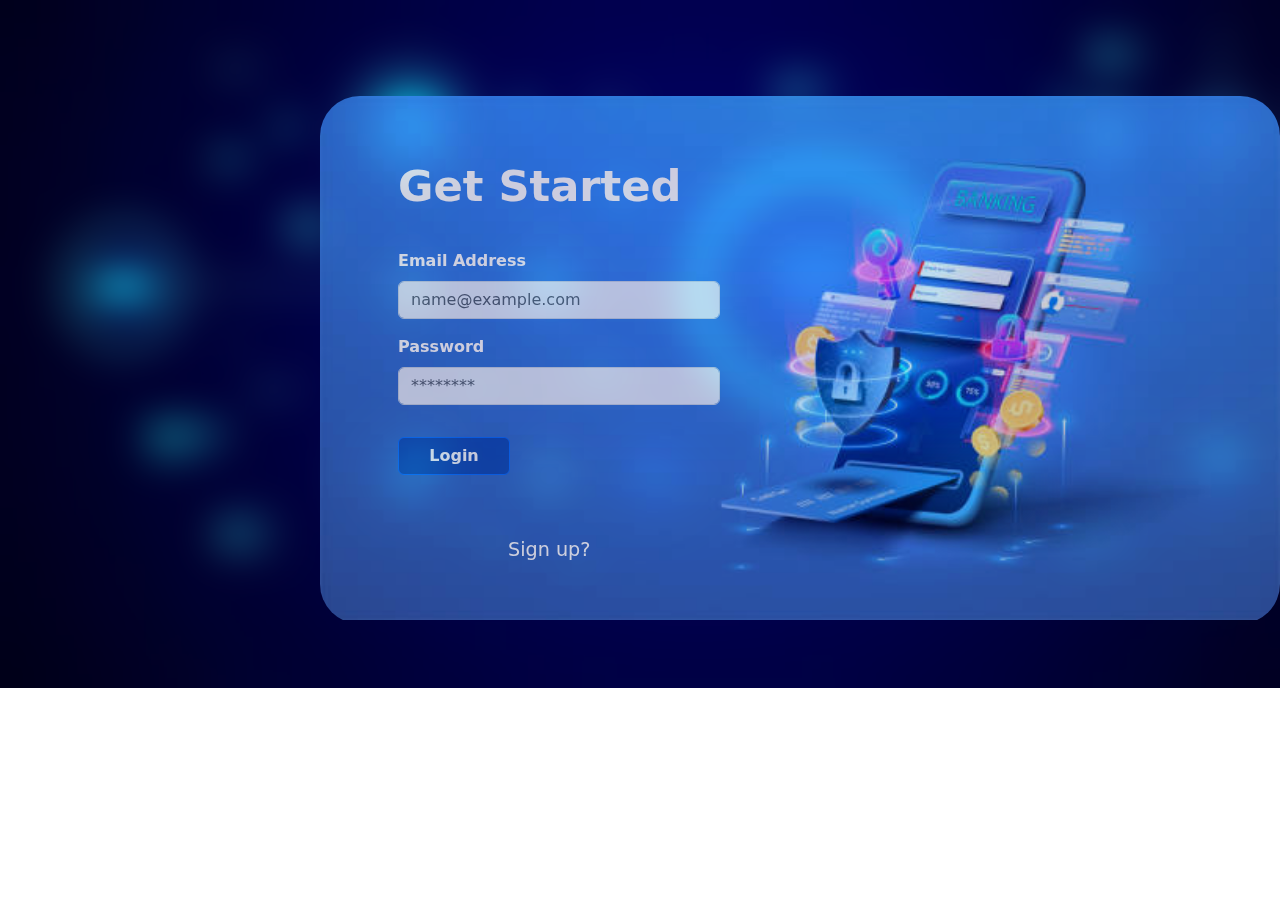
==== index.html @ 0e575940 "login page done" ====
<!DOCTYPE html>
<html>

    <head>      

        <title>Form Validation</title>

        <link rel="stylesheet" href="styles.css">

        <link href="https://cdn.jsdelivr.net/npm/bootstrap@5.3.3/dist/css/bootstrap.min.css" 
        rel="stylesheet" 
        integrity="sha384-QWTKZyjpPEjISv5WaRU9OFeRpok6YctnYmDr5pNlyT2bRjXh0JMhjY6hW+ALEwIH" 
        crossorigin="anonymous">

        <script src="logic.js" async defer></script>

    </head>

    <body>

        <div class="layout" style="display: block;">

            <div class="get-started">

                <form>

                <div class="heading">
                    Get Started
                </div>

                <div class="mb-3">
                    <label for="exampleFormControlInput1" class="form-label">Email Address</label>
                    <input type="email" class="form-control" id="loginemail" placeholder="name@example.com" required>
                </div>
                
                <div class="mb-3">
                    <label for="exampleFormControlInput1" class="form-label">Password</label>
                    <input type="password" class="form-control" id="loginpass" pattern="[0-9]{10}" title="Enter 10 digits" placeholder="********" required>
                </div>

                <div class="mb-3">
                    <button type="submit" onclick="" class="btn btn-outline-primary subbtn" style="color: rgba(252, 252, 252, 0.973); font-weight: 600; background-color: rgba(1, 60, 170, 0.651);">Login</button>
                </div>

                </form>

                <div class="heading1">
                    <a href="#" class="heading1-font1">Sign up?</a>
                </div>
                
            </div>

        </div>
        
    </body>

</html>
---- styles.css ----
body{
    background-image: url('pictures/bg-pic.jpg');
    background-repeat: no-repeat;
    background-size: cover;
    margin: 0;
    padding: 0;
    backdrop-filter: blur(20px);
    display: flex;
}

.layout{
    background-image: url('pictures/layout-pic.jpg');
    background-repeat: no-repeat;
    background-size: contain;
    width: 60em;
    height: 33em;
    filter: opacity(0.8);
    margin-top: 6em;
    margin-left: 20em;
    margin-bottom: 4em;
    border-radius: 40px;
}

.get-started{
    width: 23em;
    height: 20em;
    color: white;
    border-radius: 40px;
    margin-top: 3em;
    margin-left: 3em;
}

.heading{
    padding-top: 10px;
    padding-left: 30px;
    padding-bottom: 30px;
    font-size: 2.7em;
    font-weight: 600;
}

.heading1{
    padding-top: 45px;
    padding-left: 140px;
    padding-bottom: 30px;
    font-size: 1.2em;
    font-weight: 500;
}

.heading1-font1{
    color: white;
    text-decoration: none;
}

.mb-3{
    width: 22em;    
    padding-left: 30px;
    font-weight: 600;
}

.form-control{
    opacity: 0.85;
}

.subbtn{
    margin-top: 1em;
    width: 7em;
}
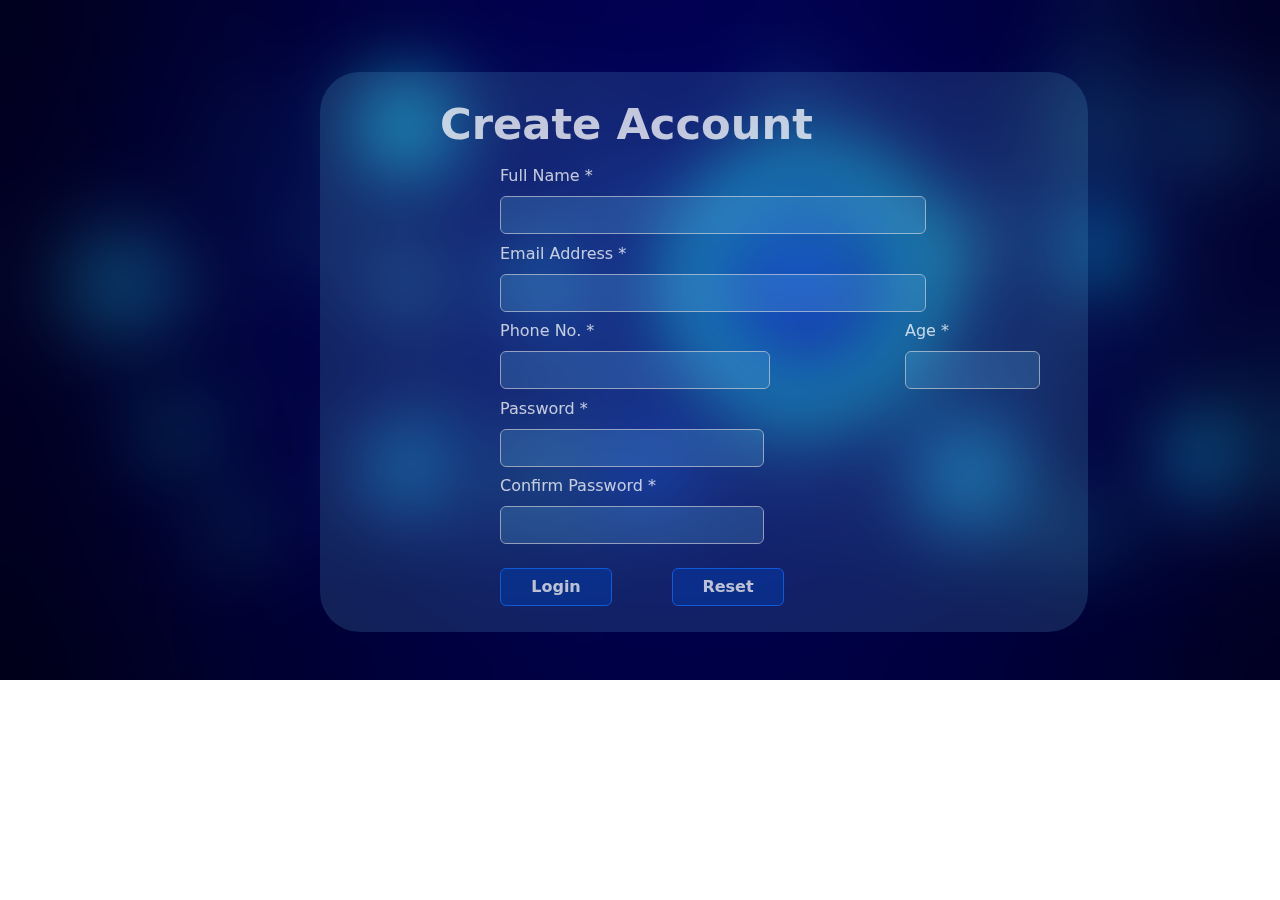
==== commit d98e8f87: "logic and comments added" ====
--- a/index.html
+++ b/index.html
@@ -1,3 +1,7 @@
+<!-- Hello, my name is Hunny Mane and this is my Major project about Form validation using various function 
+about name length,  wheather password is strong or not, phone number digits should be 10 and showing these 
+error to the user using alert box. -->
+
 <!DOCTYPE html>
 <html>
 
@@ -5,51 +9,91 @@
 
         <title>Form Validation</title>
 
+        <!-- CSS file link -->
         <link rel="stylesheet" href="styles.css">
 
+        <!-- Bootstrap link -->
         <link href="https://cdn.jsdelivr.net/npm/bootstrap@5.3.3/dist/css/bootstrap.min.css" 
         rel="stylesheet" 
         integrity="sha384-QWTKZyjpPEjISv5WaRU9OFeRpok6YctnYmDr5pNlyT2bRjXh0JMhjY6hW+ALEwIH" 
         crossorigin="anonymous">
 
+        <!-- Javascript file link -->
         <script src="logic.js" async defer></script>
 
     </head>
 
     <body>
 
-        <div class="layout" style="display: block;">
+        <!-- containor for whole layout -->
+        <div class="signup">
 
-            <div class="get-started">
+            <!-- heading -->
+            <div class="heading2">
+                Create Account
+            </div>
 
-                <form>
+            <!-- after clicking login button take you to login page. -->
+            <form action="login.html"> 
 
-                <div class="heading">
-                    Get Started
+                <!-- input for full name  -->
+                <div class="col-md-9 f1">
+                    <label for="sufname" class="form-label">Full Name *</label>
+                    <input type="text" class="form-control fname" id="sufname" required>
                 </div>
 
-                <div class="mb-3">
-                    <label for="exampleFormControlInput1" class="form-label">Email Address</label>
-                    <input type="email" class="form-control" id="loginemail" placeholder="name@example.com" required>
-                </div>
-                
-                <div class="mb-3">
-                    <label for="exampleFormControlInput1" class="form-label">Password</label>
-                    <input type="password" class="form-control" id="loginpass" pattern="[0-9]{10}" title="Enter 10 digits" placeholder="********" required>
+                <!-- input for email address -->
+                <div class="col-md-9 f1">
+                    <label for="suemail" class="form-label">Email Address *</label>
+                    <input type="email" class="form-control semail" id="suemail" required>
                 </div>
 
-                <div class="mb-3">
-                    <button type="submit" onclick="" class="btn btn-outline-primary subbtn" style="color: rgba(252, 252, 252, 0.973); font-weight: 600; background-color: rgba(1, 60, 170, 0.651);">Login</button>
+                <div class="div1 f1">
+
+                    <!-- input for phone number  -->
+                    <div class="col-md-6">
+                        <label for="sunum" class="form-label">Phone No. *</label>
+                        <input type="tel" class="form-control phno" title="Enter Phone Number" id="sunum" required>
+                    </div>
+                    
+                    <!-- input for age  -->
+                    <div class="col-md-3">
+                        <label for="sunum1" class="form-label">Age *</label>
+                        <input type="number" class="form-control age" min="1" title="Enter Phone Number" id="sunum1" required>
+                    </div>
+
                 </div>
 
-                </form>
+                <!-- input for password  -->
+                <div class="col-6 f1">
+                    <label for="supass" class="form-label">Password *</label>
+                    <input type="password" class="form-control supassword" id="supass" title="Enter strong password" required>
+                </div>
 
-                <div class="heading1">
-                    <a href="#" class="heading1-font1">Sign up?</a>
+                <!-- input for confirm password  -->
+                <div class="col-6 f1">
+                    <label for="supass1" class="form-label">Confirm Password *</label>
+                    <input type="password" class="form-control supassword1" id="supass1" required>
                 </div>
-                
-            </div>
 
+                <div class="div2">
+
+                    <!-- submit button -->
+                    <div class="mb-4 f1">
+                        <button type="submit" id="loginbtn" class="btn btn-outline-primary subbtn loginbtn" style="color: rgba(252, 252, 252, 0.973); font-weight: 600; background-color: rgba(1, 60, 170, 0.651);">Login</button>
+                    </div>
+                    
+                    <!-- reset button -->
+                    <div class="mb-4 f1">
+                        <button type="reset" class="btn btn-outline-primary subbtn" style="color: rgba(252, 252, 252, 0.973); font-weight: 600; background-color: rgba(1, 60, 170, 0.651);">Reset</button>
+                    </div>
+
+                </div>
+
+            <!-- form close  -->
+            </form>
+              
+        <!-- signup div close  -->
         </div>
         
     </body>
--- a/styles.css
+++ b/styles.css
@@ -4,7 +4,7 @@
     background-size: cover;
     margin: 0;
     padding: 0;
-    backdrop-filter: blur(20px);
+    backdrop-filter: blur(40px);
     display: flex;
 }
 
@@ -38,6 +38,14 @@
     font-weight: 600;
 }
 
+.heading2{
+    padding-top: 20px;
+    font-size: 2.7em;
+    font-weight: 600;
+    opacity: 0.75;
+}
+
+
 .heading1{
     padding-top: 45px;
     padding-left: 140px;
@@ -64,4 +72,38 @@
 .subbtn{
     margin-top: 1em;
     width: 7em;
+}
+
+.signup{
+    height: 35em;
+    width: 60%;
+    margin-top: 4.5em;
+    margin-left: 20em;
+    margin-bottom: 3em;
+    border-radius: 40px;
+    background-color: rgba(102, 185, 233, 0.178);
+    color: white;
+    padding-left: 120px;
+}
+
+.signup input {
+    background-color: rgba(102, 185, 233, 0.342);
+}
+
+.div1{
+    width: 37.5em;
+    display: flex;
+    justify-content: space-between;
+}
+
+.div2{
+    display: flex;
+    width: 20em;
+    justify-content: space-between;
+}
+
+.f1{
+    padding-top: 7.5px;
+    opacity: 0.75;
+    padding-left: 60px;
 }